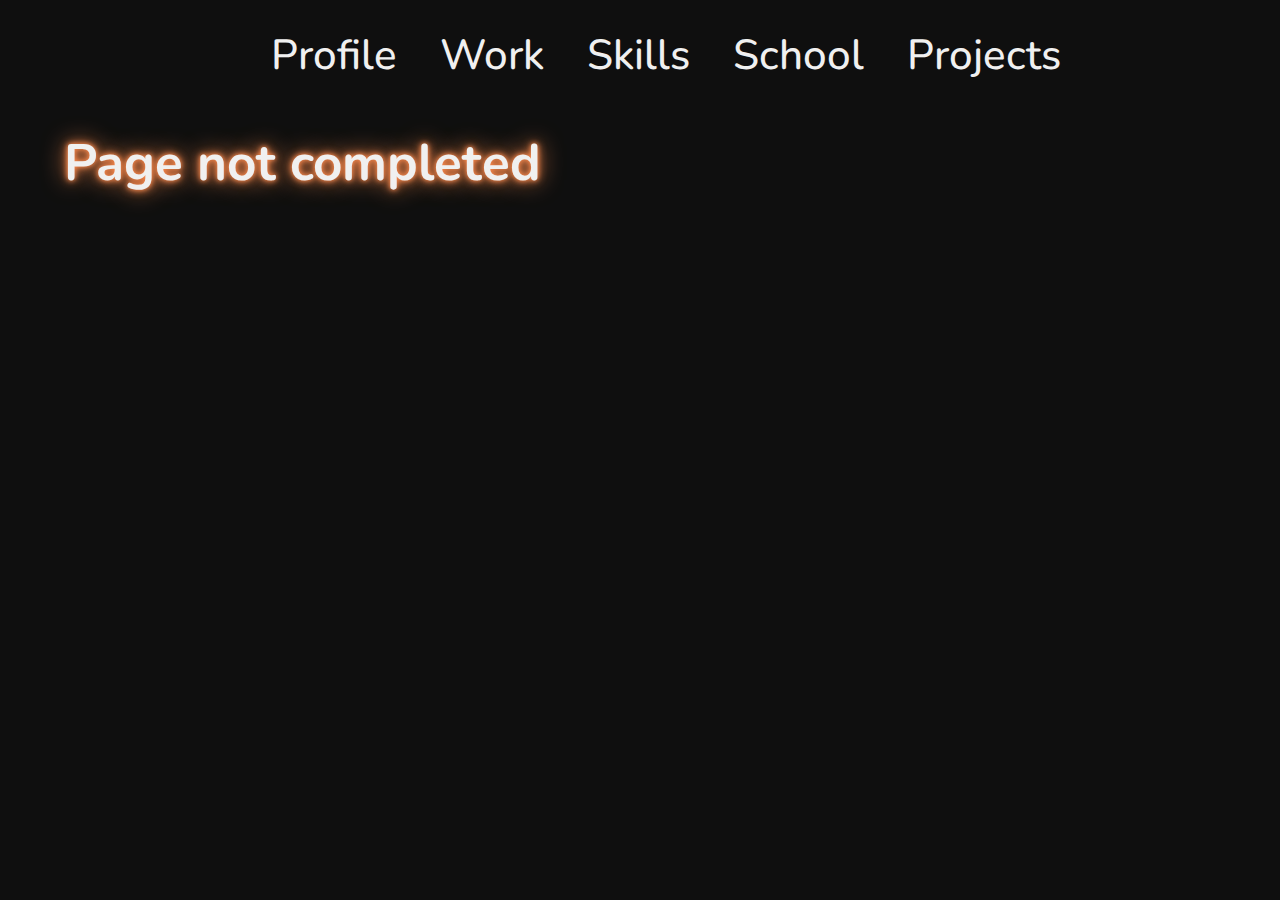
==== projects/appsite.html @ 4dab4861 "finish landing page and add routing to projects" ====
<!DOCTYPE html>
<html>
<head>
    <link href="../styles.css" rel="stylesheet" type="text/css" />
</head>
<body>
    <div class="navbar">
        <ul>
            <li><a href="../index.html#profile">Profile</a></li>
            <li><a href="../index.html#work">Work</a></li>
            <li><a href="../index.html#skills">Skills</a></li>
            <li><a href="../index.html#school">School</a></li>
            <li><a href="../index.html#projects">Projects</a></li>
        </ul>
    </div>

    <div class="page-content">
        <h1>Page not completed</h1>
    </div>
</body>
</html>
---- styles.css ----
@import url('https://fonts.googleapis.com/css2?family=Neonderthaw&family=Nunito:wght@500;700&display=swap');
* {
    margin: 0;
    padding: 0;
    background-color: #0F0F0F;
}
.anchor {
    display: block;
    position: relative;
    top: -30vh;
    visibility: hidden;
}
ul {
    list-style-type: none;
    font-family: 'Nunito';
    font-size: calc(24px + 16 * ((100vw - 600px) / 600));
    text-align: center;
}
.navbar {
    background-color: #0F0F0F;
    width: 100%;
    padding: 2vw;
    position: fixed;
    top: 0;
}
.navbar a:hover {
    background-image: url(hover-effect.jpg);
    background-size: 300px;
    -webkit-background-clip: text;
    -webkit-text-fill-color: transparent;
}
li {
    display: inline;
    margin: 0rem 1rem;
    margin-top: 100px;
}
a {
    text-decoration: none;
    color: #F0F0F0;
    font-weight: 500;   
}

p {
    font-family: 'Nunito';
    color: #F0F0F0;
    padding: 1vw;
    padding-top: 3vw;
}

.section {
    font-size: calc(16px + 8 * ((100vw - 600px) / 600));
    margin: 10vw 1vw;
    padding: 2vw;
    border-radius: 10px;
}

.index-content {
    margin: 5vw;
    padding-top: 3vw;
}

.index-content h2 {
    color: #F0F0F0;
    font-size: 4vw;
    font-family: 'Nunito';
    float: left;
    padding: 0 3rem;
    margin: -6vw 0 0 0.5vw;
    border-radius: 10px;
}

.page-content {
    margin: 5vw;
    padding-top: 5vw;
    font-family: 'Nunito';
    color: #F0F0F0;
}

#profile {
    box-shadow: 0 0 .2rem #fff, 0 0 .2rem #fff, 0 0 2rem #bc13fe, 0 0 0.8rem #bc13fe, 0 0 2.5rem #bc13fe, inset 0 0 1.3rem #bc13fe;
}

#profile h2 {
    box-shadow: 0 0 .2rem #fff, 0 0 .2rem #fff, 0 0 2rem #bc13fe, 0 0 0.8rem #bc13fe, 0 0 2.5rem #bc13fe, inset 0 0 1.3rem #bc13fe;
}


#work {
    box-shadow: 0 0 .2rem #fff, 0 0 .2rem #fff, 0 0 2rem #FF3FE7, 0 0 0.8rem #FF3FE7, 0 0 2.5rem #FF3FE7, inset 0 0 1.3rem #FF3FE7;
}

#work h2 {
    box-shadow: 0 0 .2rem #fff, 0 0 .2rem #fff, 0 0 2rem #FF3FE7, 0 0 0.8rem #FF3FE7, 0 0 2.5rem #FF3FE7, inset 0 0 1.3rem #FF3FE7;
}

#skills {
    box-shadow: 0 0 .2rem #fff, 0 0 .2rem #fff, 0 0 2rem #FF378D, 0 0 0.8rem #FF378D, 0 0 2.5rem #FF378D, inset 0 0 1.3rem #FF378D;
}

    #skills h2 {
        box-shadow: 0 0 .2rem #fff, 0 0 .2rem #fff, 0 0 2rem #FF378D, 0 0 0.8rem #FF378D, 0 0 2.5rem #FF378D, inset 0 0 1.3rem #FF378D;
    }

#school {
    box-shadow: 0 0 .2rem #fff, 0 0 .2rem #fff, 0 0 2rem #FF4C37, 0 0 0.8rem #FF4C37, 0 0 2.5rem #FF4C37, inset 0 0 1.3rem #FF4C37;
}

    #school h2 {
        box-shadow: 0 0 .2rem #fff, 0 0 .2rem #fff, 0 0 2rem #FF4C37, 0 0 0.8rem #FF4C37, 0 0 2.5rem #FF4C37, inset 0 0 1.3rem #FF4C37;
    }

#projects {
    box-shadow: 0 0 .2rem #fff, 0 0 .2rem #fff, 0 0 2rem #FF8C4F, 0 0 0.8rem #FF8C4F, 0 0 2.5rem #FF8C4F, inset 0 0 1.3rem #FF8C4F;
}

#projects h2 {
    box-shadow: 0 0 .2rem #fff, 0 0 .2rem #fff, 0 0 2rem #FF8C4F, 0 0 0.8rem #FF8C4F, 0 0 2.5rem #FF8C4F, inset 0 0 1.3rem #FF8C4F;
}

.links a {
    padding: 2vw;
    margin: auto;
    font-family: 'Nunito';
    font-size: calc(16px + 8 * ((100vw - 600px) / 600));
    background-color: #FF8C4F;
    color: #0F0F0F;
    margin-top: 2vw;
    border-radius: 1vw;
}

.links {
    padding-top: 2vw;
    padding-bottom: 2vw;
    display: flex;
    flex-direction: column;
    justify-content: space-around;
}

.links a:hover {
    background-color: #F0F0F0;
}

.doc-links a {
    padding: 2vw;
    margin: 1vw;
    font-family: 'Nunito';
    font-size: calc(16px + 8 * ((100vw - 600px) / 600));
    box-shadow: 0 0 .2rem #fff, 0 0 .2rem #fff, 0 0 2rem #FF8C4F, 0 0 0.8rem #FF8C4F, 0 0 2.5rem #FF8C4F, inset 0 0 1.3rem #FF8C4F;
    color: #F0F0F0;
    margin-top: 2vw;
    border-radius: 1vw;
}

.doc-links {
    padding-top: 2vw;
    padding-bottom: 2vw;
    display: flex;
    flex-direction: row;
    justify-content: space-around;
}

.doc-links a:hover {
    background-color: #F0F0F0;
    color: #0F0F0F;
}

.page-content h1 {
    font-size: calc(24px + 24 * ((100vw - 600px) / 600));
    font-family: 'Nunito';
    color: #F0F0F0;
    text-shadow: 0 0 5px #FF8C4F, 0 0 10px #FF8C4F, 0 0 24px #FF8C4F;
}

.page-content p {
    font-size: calc(16px + 8 * ((100vw - 600px) / 600));
}

.page-content h2 {
    font-size: calc(16px + 16 * ((100vw - 600px) / 600));
}

.page-content img {
    margin: 2vw auto;
    display: block;
    width: 70%;
    height: auto;
}
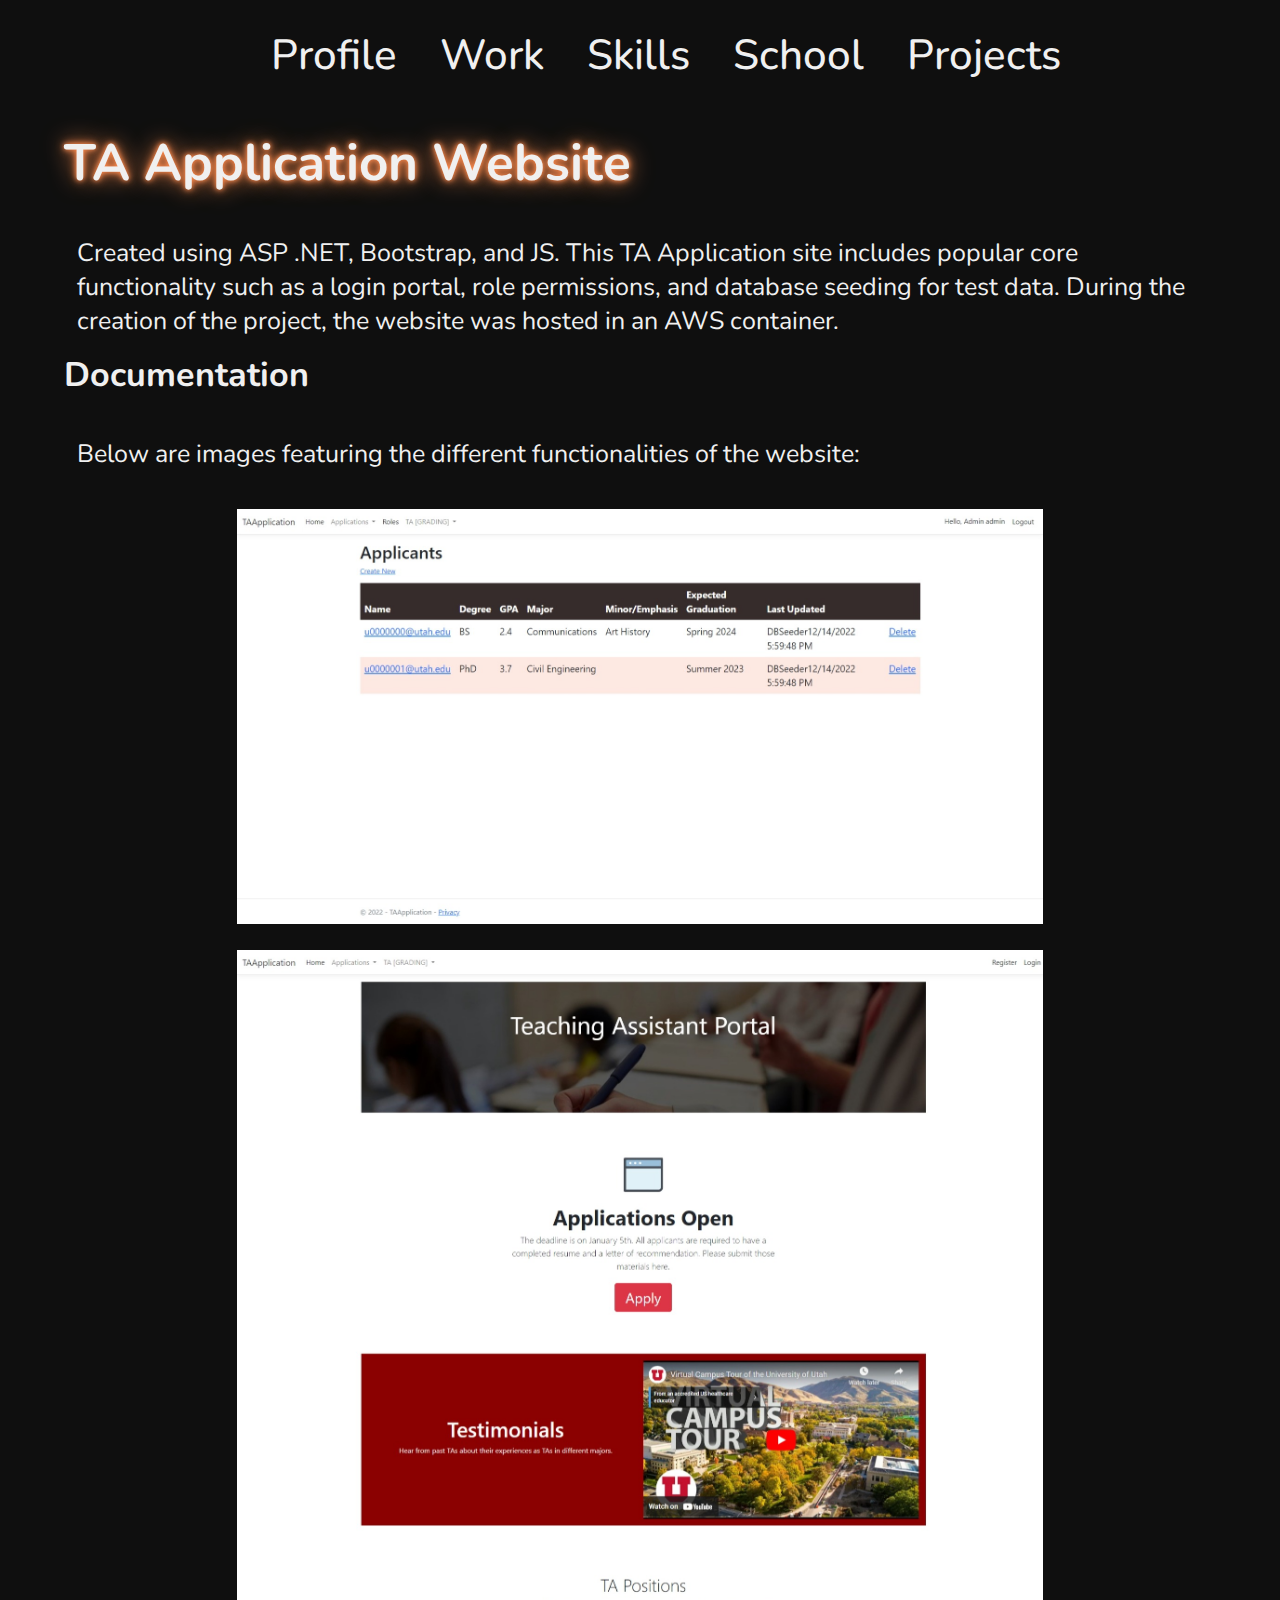
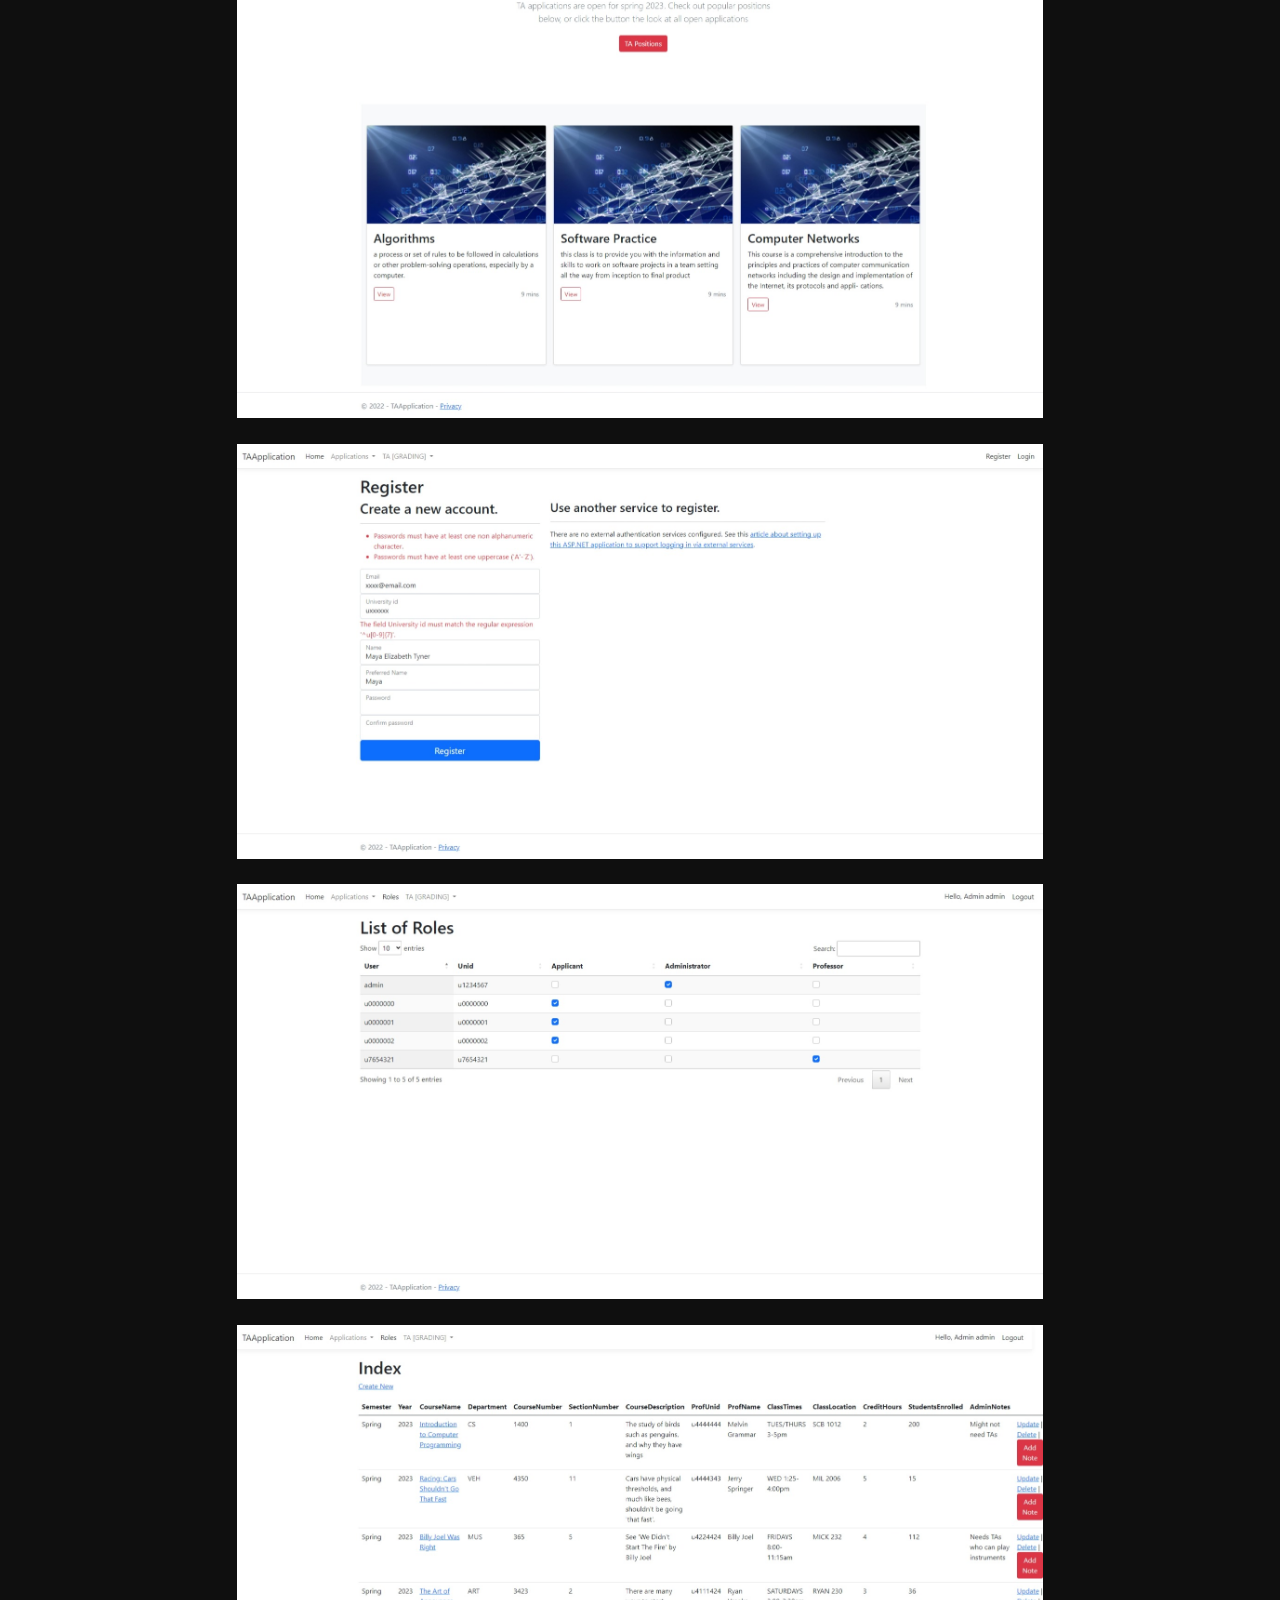
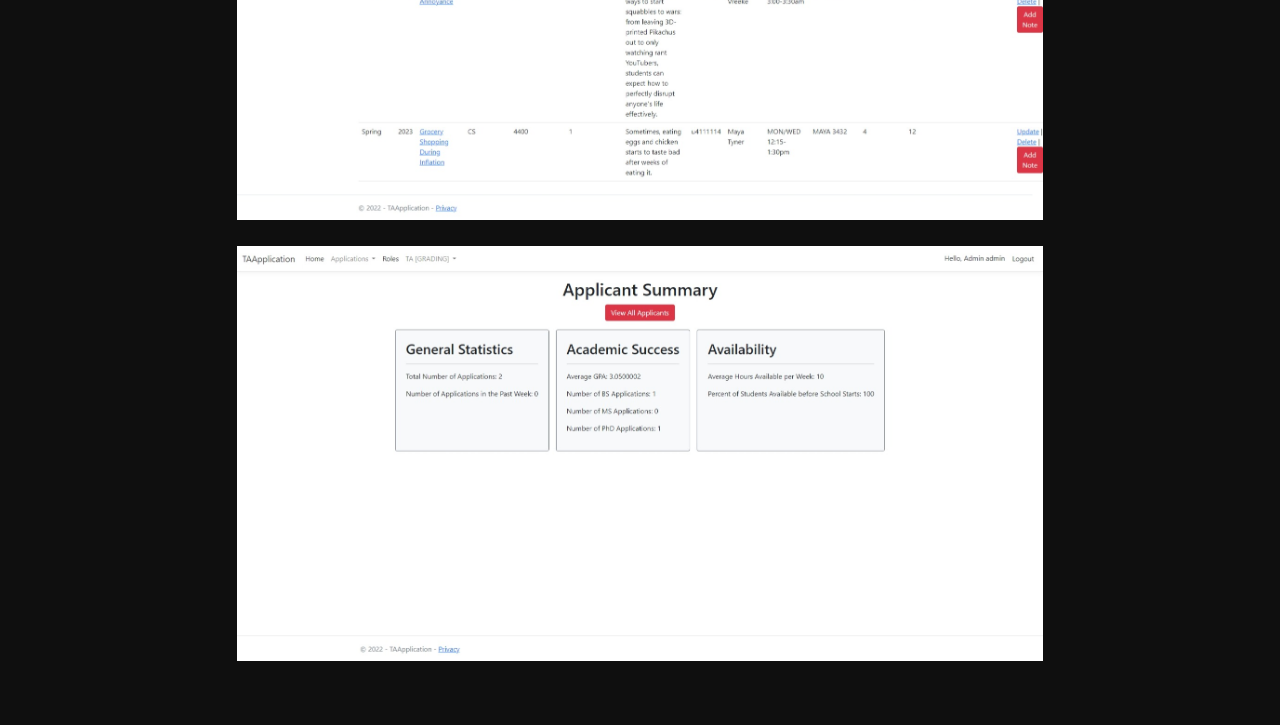
==== commit 3a038523: "added appsite, spreadsheet, tank wars" ====
--- a/projects/appsite.html
+++ b/projects/appsite.html
@@ -15,7 +15,19 @@
     </div>
 
     <div class="page-content">
-        <h1>Page not completed</h1>
+        <h1>TA Application Website</h1>
+        <p>
+            Created using ASP .NET, Bootstrap, and JS. This TA Application site includes popular core functionality
+            such as a login portal, role permissions, and database seeding for test data. During the creation of the project, the website was hosted in an AWS container.
+        </p>
+        <h2>Documentation</h2>
+        <p>Below are images featuring the different functionalities of the website:</p>
+        <img src="../ta-application/1.jpeg" />
+        <img src="../ta-application/2.jpeg" />
+        <img src="../ta-application/3.jpeg" />
+        <img src="../ta-application/4.jpeg" />
+        <img src="../ta-application/5.jpeg" />
+        <img src="../ta-application/6.jpeg" />
     </div>
 </body>
 </html>